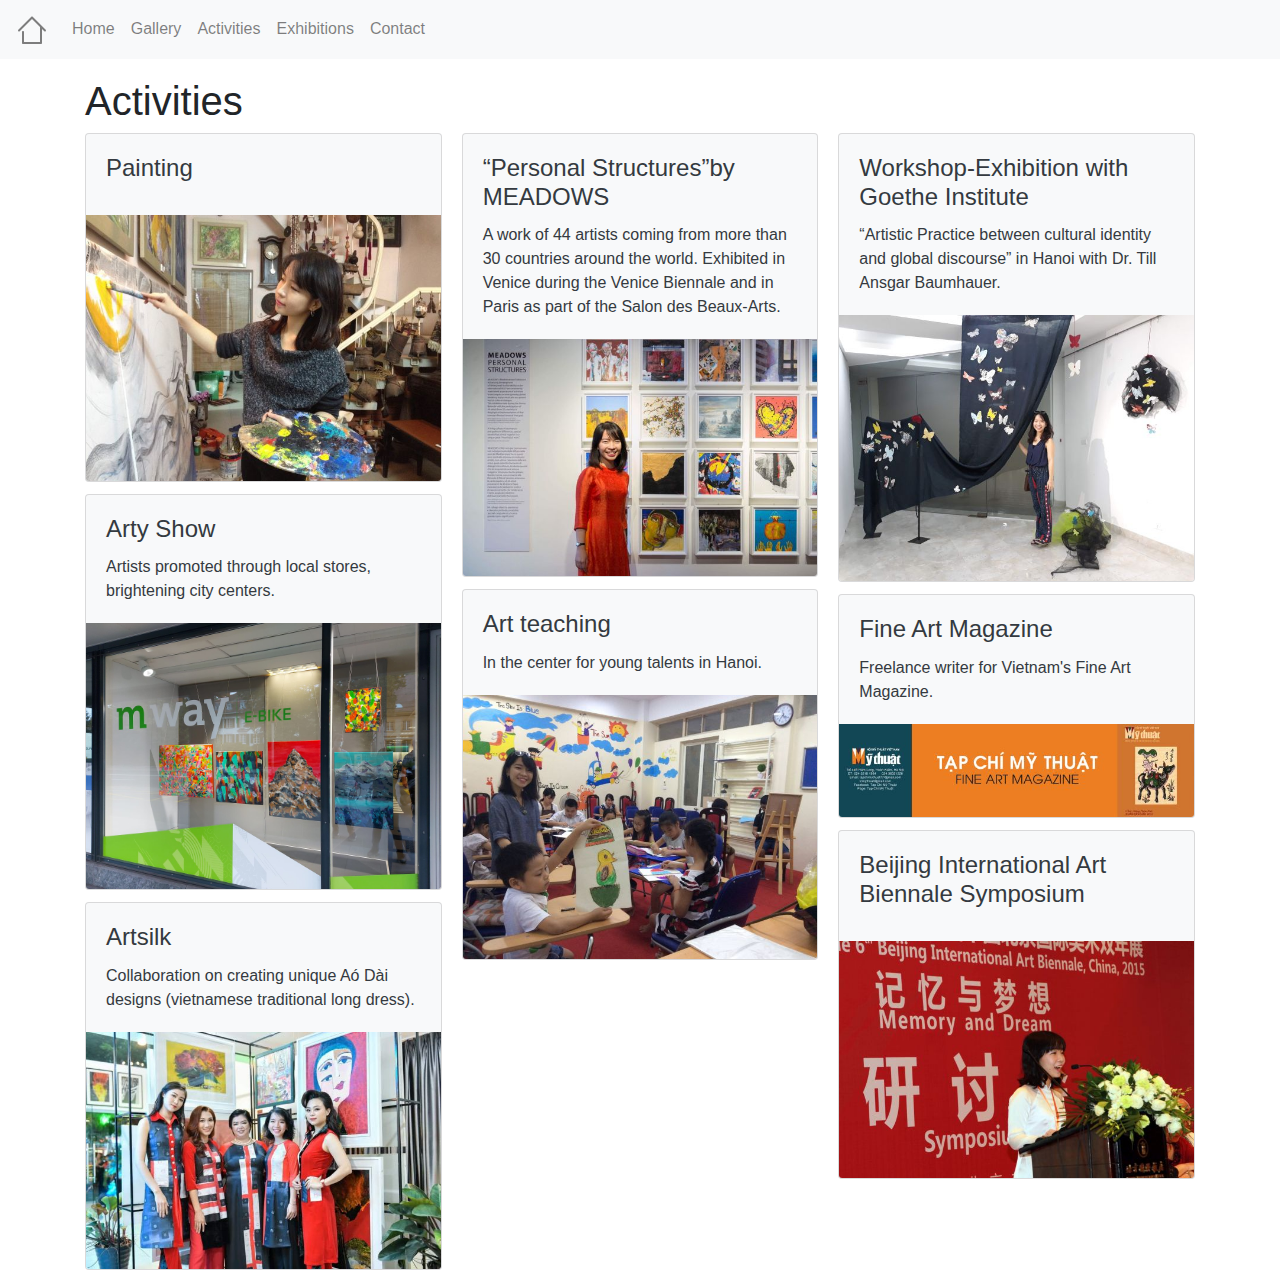
==== activities.html @ ae40b32d "Thư Arte -> Thu Arte" ====
<!DOCTYPE html>
<html lang="en" xmlns="http://www.w3.org/1999/xhtml" xmlns:og="http://ogp.me/ns#">
<head>
  <title>Thu Arte - Activities</title>
  <meta charset="utf-8">
  <meta http-equiv="Content-Type" content="text/html; charset=utf-8" />
  <meta name="viewport" content="width=device-width, initial-scale=1.0">
  <meta name="description" content="Artist Nguyễn Anh Thư's activities.">
  <meta property="og:url" content="https://thuarte.github.io" />
  <meta property="og:type" content="website" />
  <meta property="og:title" content="Thư Arte - Treat your soul" />
  <meta property="og:description" content="Artist Nguyễn Anh Thư's activities." />
  <meta property="og:image" content="https://thuarte.github.io/pics/og/thumbnail.jpg" />
  <link rel="stylesheet" href="https://maxcdn.bootstrapcdn.com/bootstrap/4.5.2/css/bootstrap.min.css">
  <script src="https://ajax.googleapis.com/ajax/libs/jquery/3.5.1/jquery.min.js"></script>
  <script src="https://cdnjs.cloudflare.com/ajax/libs/popper.js/1.16.0/umd/popper.min.js"></script>
  <script src="https://maxcdn.bootstrapcdn.com/bootstrap/4.5.2/js/bootstrap.min.js"></script>
  <link href="https://fonts.googleapis.com/icon?family=Material+Icons" rel="stylesheet">
  <link rel="icon" type="image/x-icon" href="pics/favicon/favicon.ico">
  <link rel="stylesheet" href="css/styles.css">
</head>
<body>

<nav class="navbar navbar-expand-sm navbar-light sticky-top bg-light">
  <a class="navbar-brand" href="index.html">
    <img class="nav-logo" src="pics/home.svg" alt="Logo">
  </a>
  <button class="navbar-toggler" type="button" data-toggle="collapse" data-target="#navbarCollapse" aria-controls="navbarCollapse" aria-expanded="false" aria-label="Toggle navigation">
    <span class="navbar-toggler-icon"></span>
  </button>
  <div class="collapse navbar-collapse" id="navbarCollapse">
    <ul class="navbar-nav mr-auto">
      <li class="nav-item">
        <a class="nav-link" href="index.html">Home</a>
      </li>
      <li class="nav-item">
        <a class="nav-link" href="gallery_acrylic.html">Gallery</a>
      </li>
      <li class="nav-item">
        <a class="nav-link" href="activities.html">Activities</a>
      </li>
      <li class="nav-item">
        <a class="nav-link" href="exhibitions.html">Exhibitions</a>
      </li>
      <li class="nav-item">
        <a class="nav-link" href="contact.html">Contact</a>
      </li>
    </ul>
  </div>
</nav>

<div class="container">

  <h1>Activities</h1>
  
  <div class="card-columns">
  
    <div class="card gallery-item bg-light text-dark">
      <div class="card-body">
        <h4 class="card-title">Painting</h4>
      </div>
      <img class="card-img-bottom" src="pics/activities/painting.jpg">
    </div>
    
    <div class="card gallery-item bg-light text-dark">
      <div class="card-body">
        <h4 class="card-title">Arty Show</h4>
        <p class="card-text">Artists promoted through local stores, brightening city centers.</p>
      </div>
      <img class="card-img-bottom" src="pics/activities/arty_show.jpg">
    </div>

    <div class="card gallery-item bg-light text-dark">
      <div class="card-body">
        <h4 class="card-title">Artsilk</h4>
        <p class="card-text">Collaboration on creating unique Aó Dài designs (vietnamese traditional long dress).</p>
        <!--<a class="btn btn-secondary" href="https://www.facebook.com/artsilkvietnam/" target="_blank">See more on Facebook</a>-->
      </div>
      <img class="card-img-bottom" src="pics/activities/artsilk.jpg">
    </div>

    <div class="card gallery-item bg-light text-dark">
      <div class="card-body">
        <h4 class="card-title"><q>Personal Structures</q>by MEADOWS</h4>
        <p class="card-text">A work of 44 artists coming from more than 30 countries around the world. Exhibited in Venice during the Venice Biennale and in Paris as part of the Salon des Beaux-Arts.</p>
      </div>
      <img class="card-img-bottom" src="pics/activities/personal_structures.jpg">
    </div>
    
    <div class="card gallery-item bg-light text-dark">
      <div class="card-body">
        <h4 class="card-title">Art teaching</h4>
        <p class="card-text">In the center for young talents in Hanoi.</p>
      </div>
      <img class="card-img-bottom" src="pics/activities/art_class.jpg">
    </div>
    
    <div class="card gallery-item bg-light text-dark">
      <div class="card-body">
        <h4 class="card-title">Workshop-Exhibition with Goethe Institute</h4>
        <p class="card-text"><q>Artistic Practice between cultural identity and global discourse</q> in Hanoi with Dr. Till Ansgar Baumhauer.</p>
      </div>
      <img class="card-img-bottom" src="pics/activities/goethe.jpg">
    </div>
    
    <div class="card gallery-item bg-light text-dark">
      <div class="card-body">
        <h4 class="card-title">Fine Art Magazine</h4>
        <p class="card-text">Freelance writer for Vietnam's Fine Art Magazine.</p>
        <!-- <a class="btn btn-secondary" href="http://tapchimythuat.vn/" target="_blank">Website</a> -->
      </div>
      <img class="card-img-bottom" src="pics/activities/fine_art_magazine.jpg">
      <!-- <a href="http://tapchimythuat.vn/" target="_blank">
        <img class="card-img-bottom" src="pics/activities/fine_art_magazine.jpg">
      </a> -->
    </div>
    
    <div class="card gallery-item bg-light text-dark">
      <div class="card-body">
        <h4 class="card-title">Beijing International Art Biennale Symposium</h4>
      </div>
      <img class="card-img-bottom" src="pics/activities/beijing.jpg">
    </div>
  </div>
  
</div>

<div id="galleryModal">
  <script src="js/gallery.js"></script>
</div>

</body>
</html>
---- css/styles.css ----
/* General */
h1 {
  margin-top: 18px;
}

/* Carousel buttons */
.carousel-btn {
  display: none;
  border: 0.1em solid #FFFFFF;
  box-sizing: border-box;
  font-family: 'Roboto',sans-serif;
  text-align: center;
  color: white;
  background-color: rgba(0, 0, 0, 0.5);
  padding: 1vw 2vw;
  font-size: 1rem;
  line-height: 1.5;
  border-radius: 0.25rem;
  margin: 0.5em;
}
.carousel-btn:hover {
  color: #0A0A0A;
  text-decoration: none;
  background-color: rgba(255, 255, 255, 0.5);
}
@media (min-width: 576px) { /* sm */
  .carousel-btn{
    display: inline-block;
  }
}
@media (min-width: 992px) { /* lg */
  .carousel-btn{
    font-size: 1.2rem;
  }
}
@media (min-width: 1200px) { /* xl */
  .carousel-btn{
    font-size: 1.4rem;
  }
}

/* Picture buttons */
.picture-btn {
  background-attachment: local;
  background-size: cover;
  background-position: center;
  opacity: 1.0;
}
.picture-btn:hover {
  opacity: 0.9;
}
.picture-btn-acrylic {
  background-image: url('../pics/menu1/acrylic.jpg');
}
.picture-btn-monoprint {
  background-image: url('../pics/menu1/monoprint.jpg');
}
.picture-btn-silk {
  background-image: url('../pics/menu1/silk.jpg');
}
.picture-btn-oil {
  background-image: url('../pics/menu1/oil.jpg');
}
.picture-btn-text{
  font-weight: bold;
  text-align: center;
  padding-top: 4rem;
  padding-bottom: 4rem;
  color: white;
  -webkit-text-stroke: 1px gray;
}
@media (min-width: 992px) { /* lg */
  .picture-btn-text {
    padding-top: 5rem;
    padding-bottom: 5rem;
  }
}

/* Menu cards */
.menu-card {
  opacity: 1.0;
  height: 100%;
  background-color: #f8f9fa;
}
.menu-card:hover {
  opacity: 0.9;
}
.menu-card-img {
  display: block;
  margin-top: 3rem;
  margin-left: auto;
  margin-right: auto;
  width: 150px;
  height: 150px;
  border-radius: 50%;
}

/* Card columns */
.card-columns {
  column-count: 1;
}
@media (min-width: 576px) { /* sm */
  .card-columns {
    column-count: 2;
  }
}
@media (min-width: 992px) { /* lg */
  .card-columns {
    column-count: 3;
  }
}

/* Gallery items */
.gallery-item {
  opacity: 1.0;
}
.gallery-item:hover {
  opacity: 0.9;
}

/* Gallery panels */
.gallery-panel {
  display: table;
  border-collapse: collapse;
  width: 100%;
}
.gallery-panel-item {
  display: table-cell;
}
@media (min-width: 576px) { /* sm */
  .gallery-panel-left {
    margin-right: 0.25rem;
  }
  .gallery-panel-right {
    margin-left: 0.25rem;
  }
  .gallery-panel-center  {
    margin-right: 0.75rem;
    margin-left: 0.75rem;
  }
}
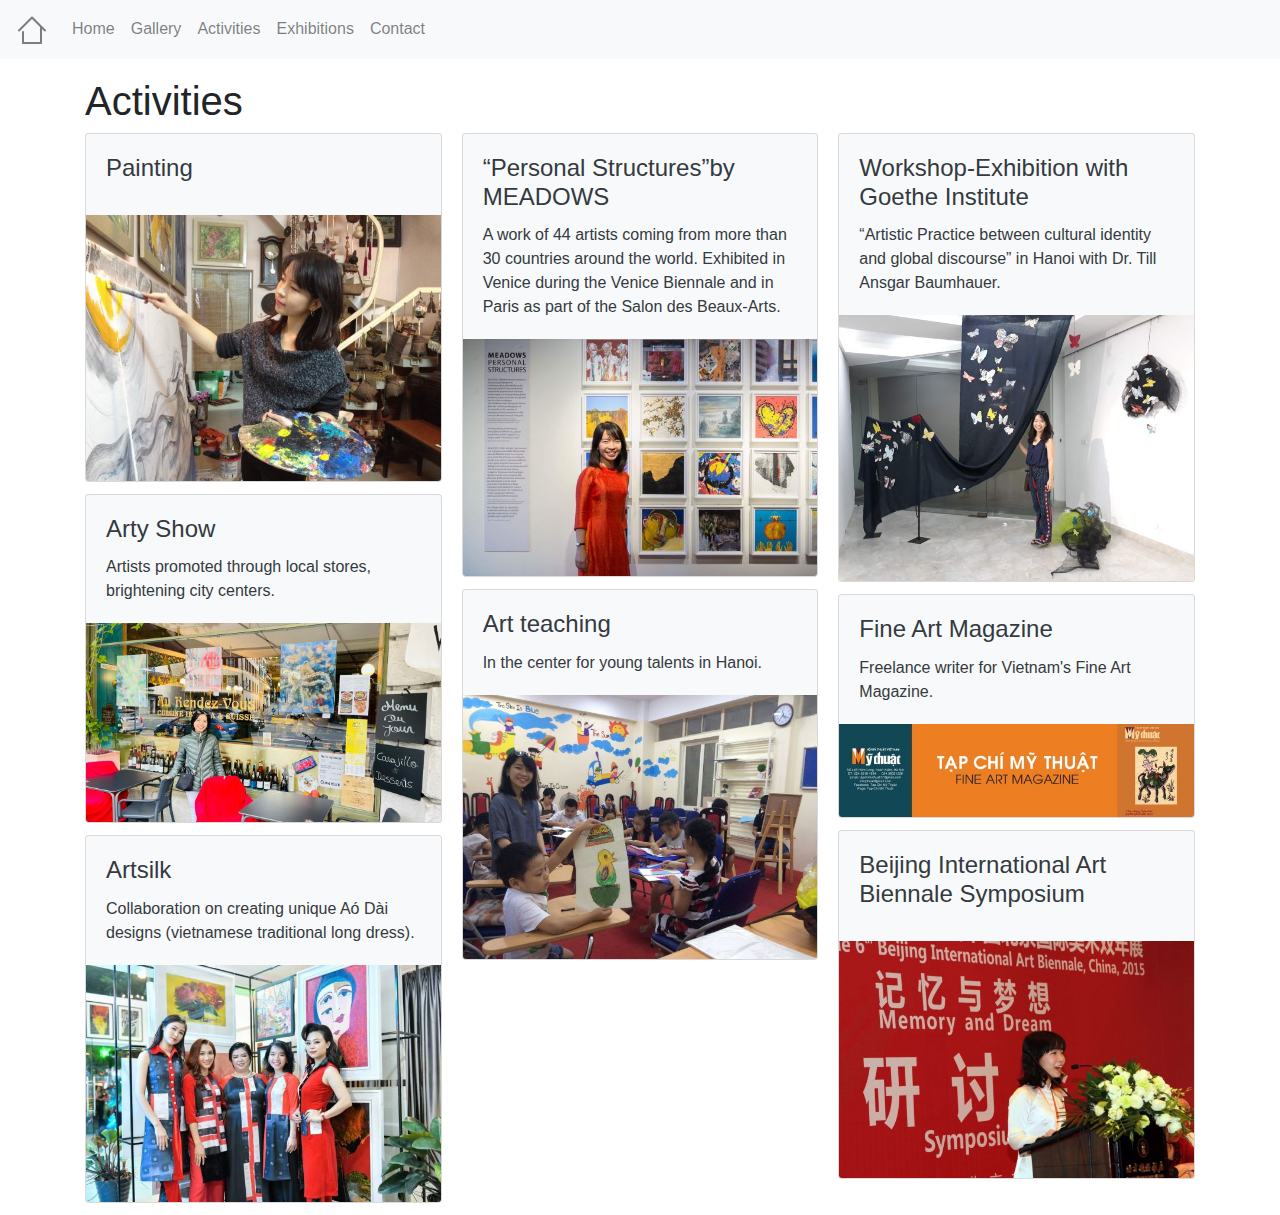
==== commit d5096aa8: "ArtyShow 2022" ====
--- a/activities.html
+++ b/activities.html
@@ -67,7 +67,7 @@
         <h4 class="card-title">Arty Show</h4>
         <p class="card-text">Artists promoted through local stores, brightening city centers.</p>
       </div>
-      <img class="card-img-bottom" src="pics/activities/arty_show.jpg">
+      <img class="card-img-bottom" src="pics/activities/arty_show2022.jpg">
     </div>
 
     <div class="card gallery-item bg-light text-dark">
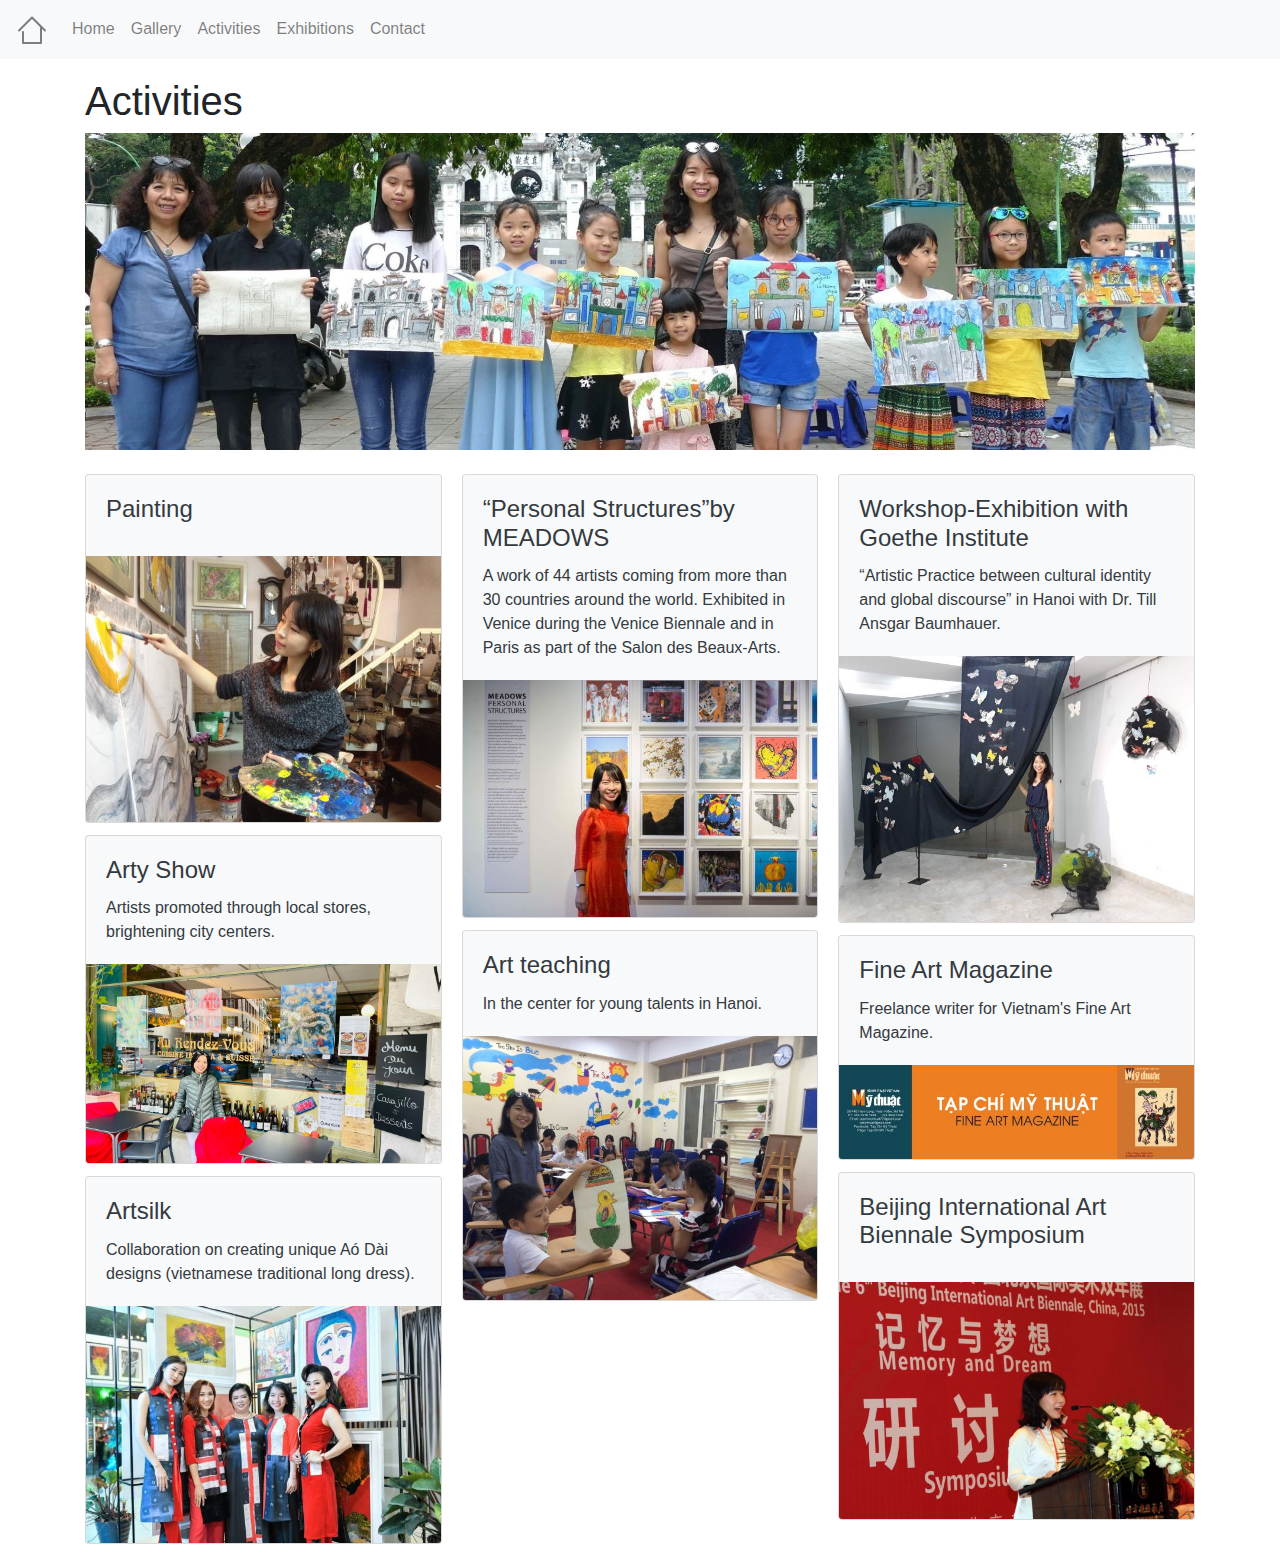
==== commit 58883cd5: "Gallery" ====
--- a/activities.html
+++ b/activities.html
@@ -50,9 +50,16 @@
 </nav>
 
 <div class="container">
+  <h1>Activities</h1>
+</div>
 
-  <h1>Activities</h1>
-  
+<div class="mb-4">
+  <div class="container">
+    <img class="w-100" src="pics/carousel/activities.jpg" alt="MEADOWS exhibition in Carrousel du Louvre, Paris">
+  </div>
+</div>
+
+<div class="container">
   <div class="card-columns">
   
     <div class="card gallery-item bg-light text-dark">
@@ -126,7 +133,7 @@
 </div>
 
 <div id="galleryModal">
-  <script src="js/gallery.js"></script>
+  <script src="js/gallery_modal.js"></script>
 </div>
 
 </body>
--- a/css/styles.css
+++ b/css/styles.css
@@ -61,18 +61,36 @@
 .picture-btn-oil {
   background-image: url('../pics/menu1/oil.jpg');
 }
-.picture-btn-text{
+.picture-btn-text {
   font-weight: bold;
   text-align: center;
   padding-top: 4rem;
   padding-bottom: 4rem;
   color: white;
-  -webkit-text-stroke: 1px gray;
+  text-shadow:
+    -1px -1px 0 gray,
+     0   -1px 0 gray,
+     1px -1px 0 gray,
+     1px  0   0 gray,
+     1px  1px 0 gray,
+     0    1px 0 gray,
+    -1px  1px 0 gray,
+    -1px  0   0 gray;
 }
 @media (min-width: 992px) { /* lg */
   .picture-btn-text {
     padding-top: 5rem;
     padding-bottom: 5rem;
+  }
+}
+.picture-btn-text-big {
+  padding-top: 8rem;
+  padding-bottom: 8rem;
+}
+@media (min-width: 992px) { /* lg */
+  .picture-btn-text-big {
+    padding-top: 10rem;
+    padding-bottom: 10rem;
   }
 }
 
@@ -90,9 +108,17 @@
   margin-top: 3rem;
   margin-left: auto;
   margin-right: auto;
+  border-radius: 50%;
+  filter: grayscale(80%);
+  -webkit-filter: grayscale(80%); /* Safari 6.0 - 9.0 */
+}
+.menu-card-img-sm {
   width: 150px;
   height: 150px;
-  border-radius: 50%;
+}
+.menu-card-img-lg {
+  width: 450px;
+  height: 450px;
 }
 
 /* Card columns */
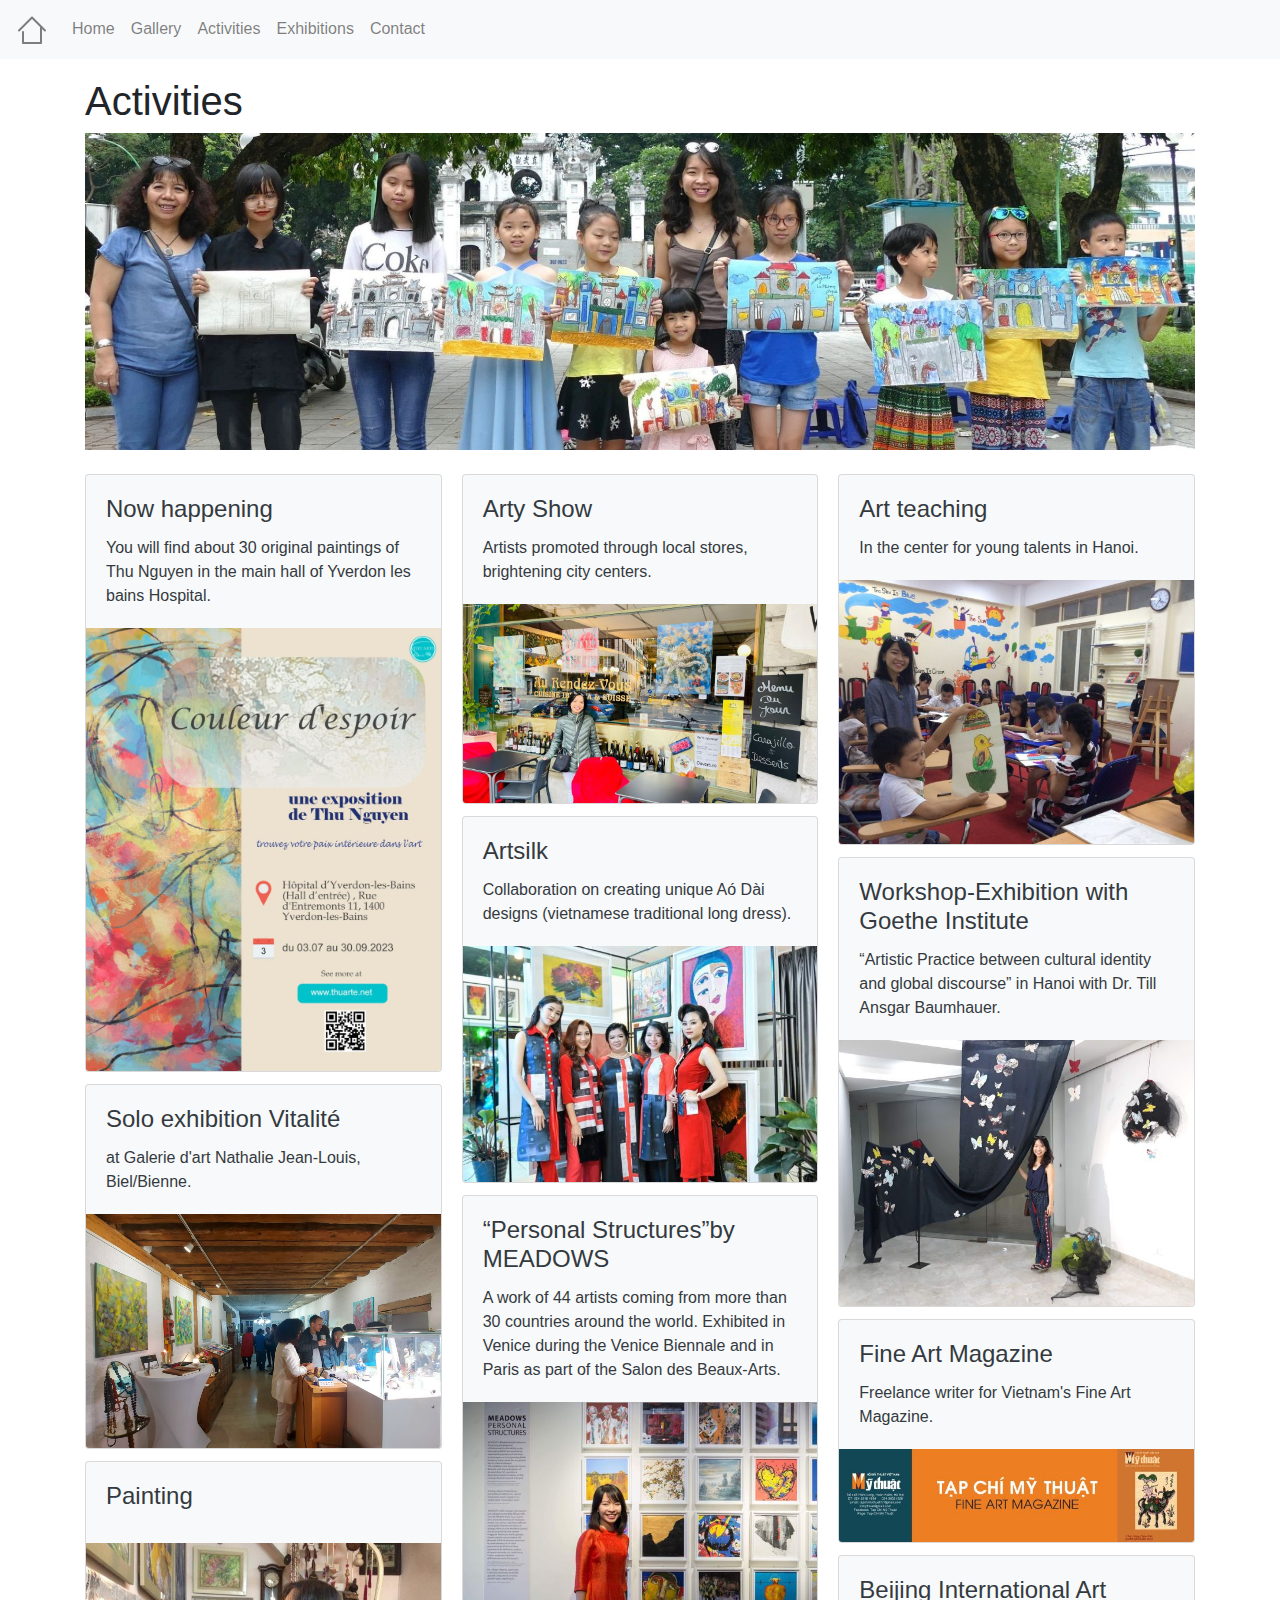
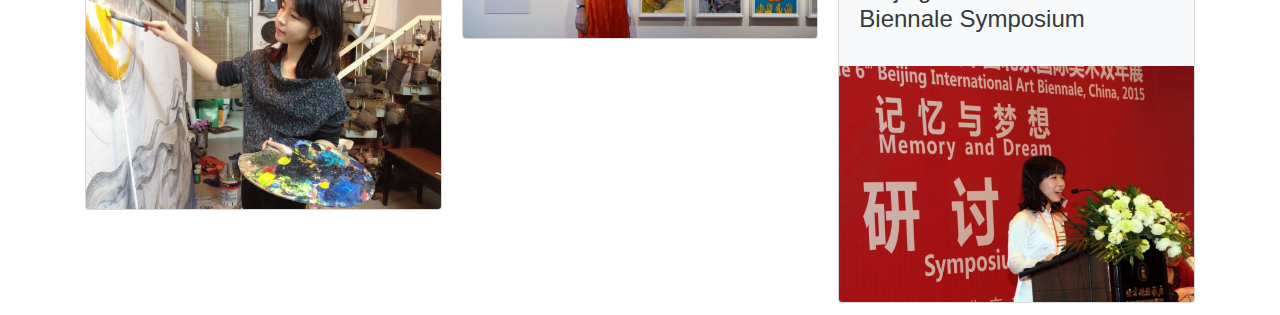
==== commit 6d7ac369: "activities" ====
--- a/activities.html
+++ b/activities.html
@@ -34,7 +34,7 @@
         <a class="nav-link" href="index.html">Home</a>
       </li>
       <li class="nav-item">
-        <a class="nav-link" href="gallery_acrylic.html">Gallery</a>
+        <a class="nav-link" href="gallery.html">Gallery</a>
       </li>
       <li class="nav-item">
         <a class="nav-link" href="activities.html">Activities</a>
@@ -62,6 +62,22 @@
 <div class="container">
   <div class="card-columns">
   
+    <div class="card gallery-item bg-light text-dark">
+      <div class="card-body">
+        <h4 class="card-title">Now happening</h4>
+        <p class="card-text"> You will find about 30 original paintings of Thu Nguyen in the main hall of Yverdon les bains Hospital.</p>
+      </div>
+      <img class="card-img-bottom" src="pics/activities/couleur_espoir.jpg">
+    </div>
+
+    <div class="card gallery-item bg-light text-dark">
+      <div class="card-body">
+        <h4 class="card-title">Solo exhibition Vitalité</h4>
+        <p class="card-text">at Galerie d'art Nathalie Jean-Louis, Biel/Bienne.</p>
+      </div>
+      <img class="card-img-bottom" src="pics/activities/vitality_expo.jpg">
+    </div>
+    
     <div class="card gallery-item bg-light text-dark">
       <div class="card-body">
         <h4 class="card-title">Painting</h4>
--- a/css/styles.css
+++ b/css/styles.css
@@ -49,6 +49,16 @@
 .picture-btn:hover {
   opacity: 0.9;
 }
+.picture-btn-gallery {
+  min-width: 100%;
+  min-height: 400px;
+  background-image: url('../pics/menu3/gallery.jpg');
+}
+@media (min-width: 992px) { /* lg */
+  .picture-btn-gallery {
+    min-height: 500px;
+  }
+}
 .picture-btn-acrylic {
   background-image: url('../pics/menu1/acrylic.jpg');
 }
@@ -61,7 +71,7 @@
 .picture-btn-oil {
   background-image: url('../pics/menu1/oil.jpg');
 }
-.picture-btn-text {
+.picture-btn-text{
   font-weight: bold;
   text-align: center;
   padding-top: 4rem;
@@ -83,14 +93,36 @@
     padding-bottom: 5rem;
   }
 }
-.picture-btn-text-big {
-  padding-top: 8rem;
-  padding-bottom: 8rem;
+
+.home-gallery-btn {
+  /* display: none; */
+  display: inline-block;
+  border: 0.1em solid #FFFFFF;
+  box-sizing: border-box;
+  font-family: 'Roboto',sans-serif;
+  text-align: center;
+  color: white;
+  background-color: rgba(0, 0, 0, 0.5);
+  padding: 1vw 4vw;
+  width: 70%;
+  font-size: 1.5rem;
+  line-height: 1.5;
+  border-radius: 0.25rem;
+  margin: 0.5em;
+}
+.home-gallery-btn:hover {
+  color: #0A0A0A;
+  text-decoration: none;
+  background-color: rgba(255, 255, 255, 0.5);
+}
+@media (min-width: 576px) { /* sm */
+  .home-gallery-btn {
+    display: inline-block;
+  }
 }
 @media (min-width: 992px) { /* lg */
-  .picture-btn-text-big {
-    padding-top: 10rem;
-    padding-bottom: 10rem;
+  .home-gallery-btn {
+    font-size: 2rem;
   }
 }
 
@@ -108,17 +140,9 @@
   margin-top: 3rem;
   margin-left: auto;
   margin-right: auto;
-  border-radius: 50%;
-  filter: grayscale(80%);
-  -webkit-filter: grayscale(80%); /* Safari 6.0 - 9.0 */
-}
-.menu-card-img-sm {
   width: 150px;
   height: 150px;
-}
-.menu-card-img-lg {
-  width: 450px;
-  height: 450px;
+  border-radius: 50%;
 }
 
 /* Card columns */
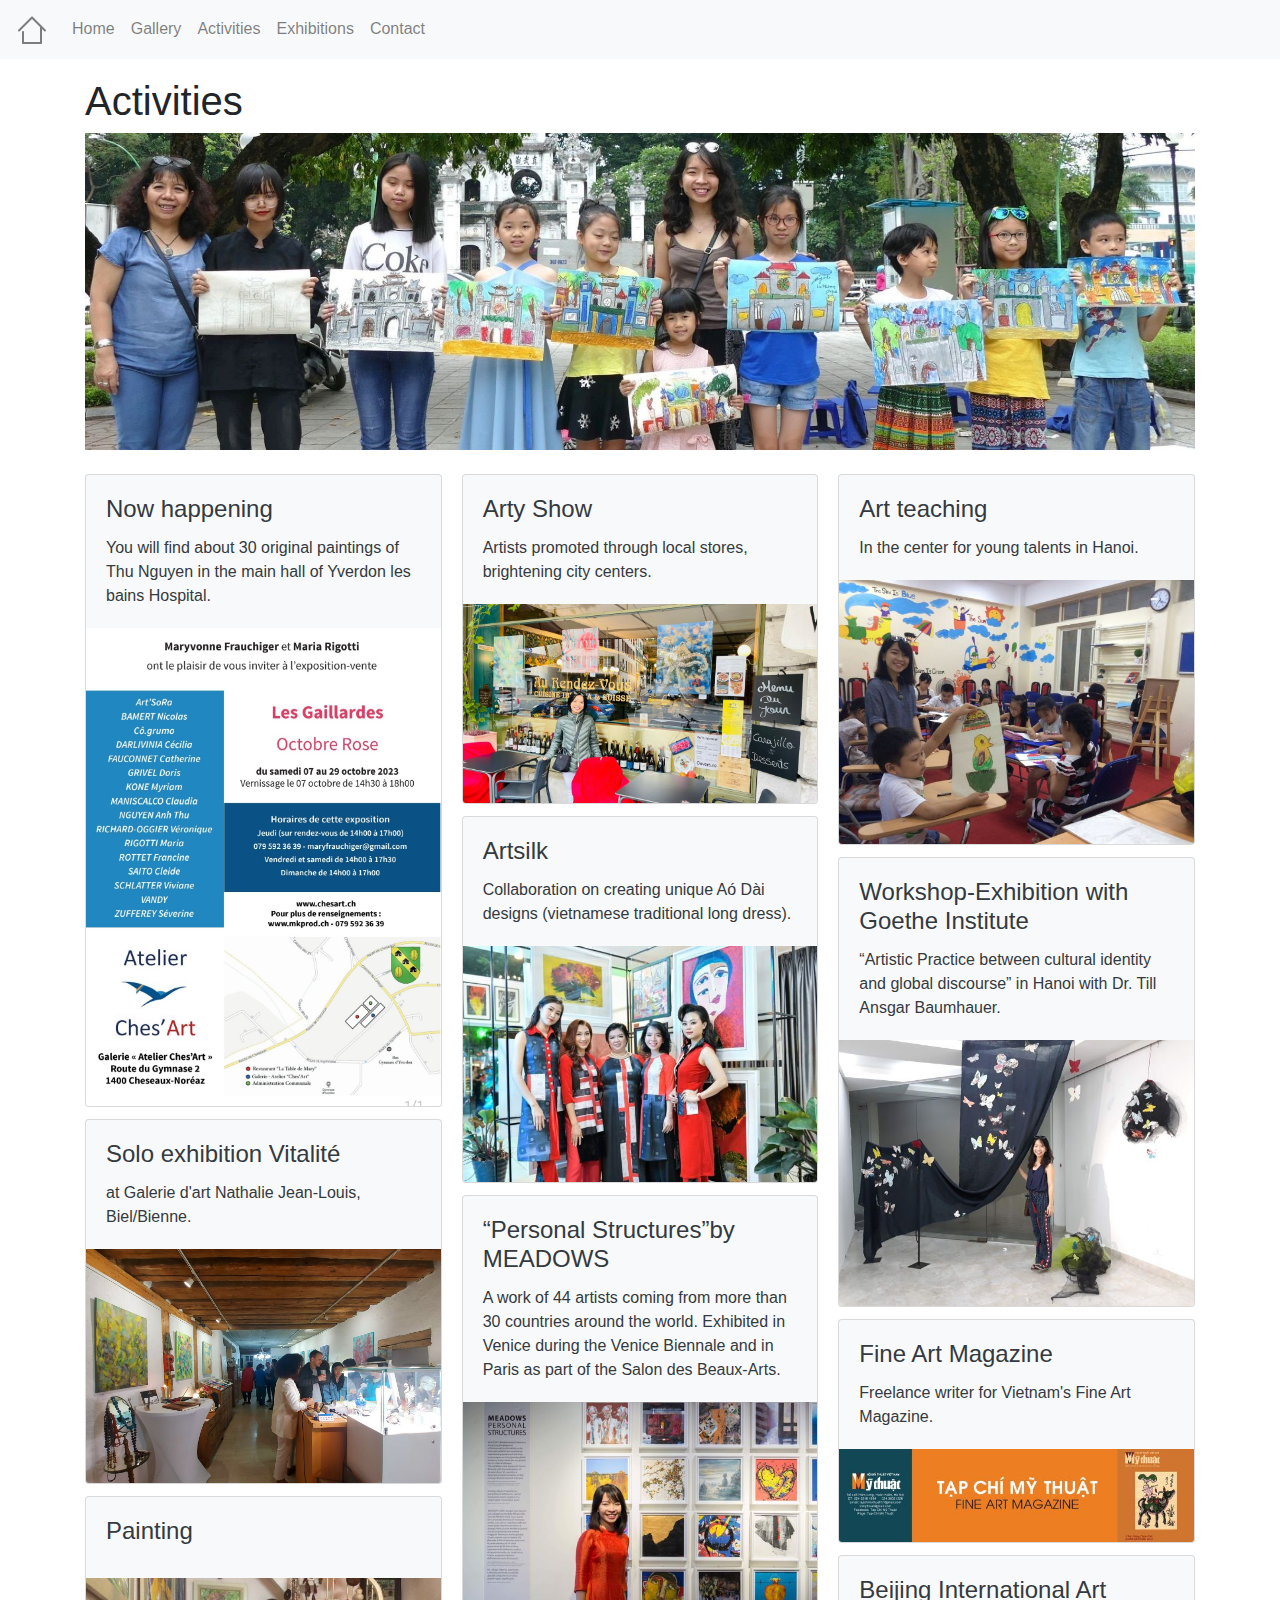
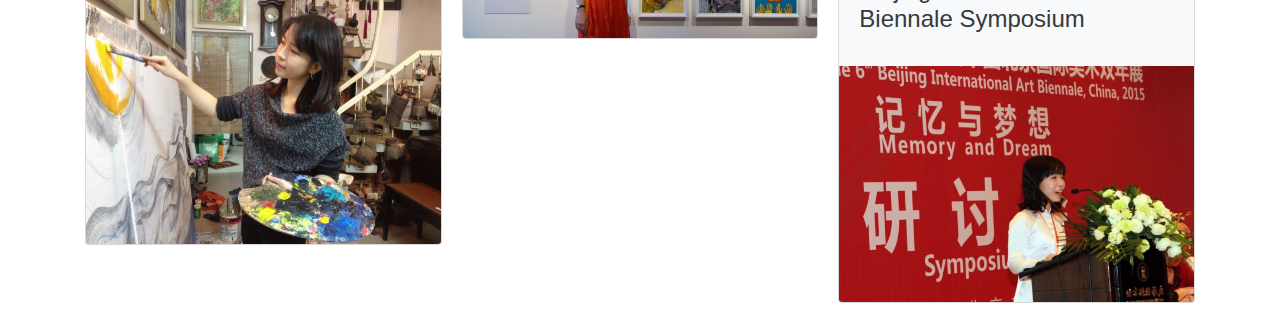
==== commit 2d7064b2: "gallery" ====
--- a/activities.html
+++ b/activities.html
@@ -67,7 +67,7 @@
         <h4 class="card-title">Now happening</h4>
         <p class="card-text"> You will find about 30 original paintings of Thu Nguyen in the main hall of Yverdon les bains Hospital.</p>
       </div>
-      <img class="card-img-bottom" src="pics/activities/couleur_espoir.jpg">
+      <img class="card-img-bottom" src="pics/activities/octobre_rose.jpg">
     </div>
 
     <div class="card gallery-item bg-light text-dark">
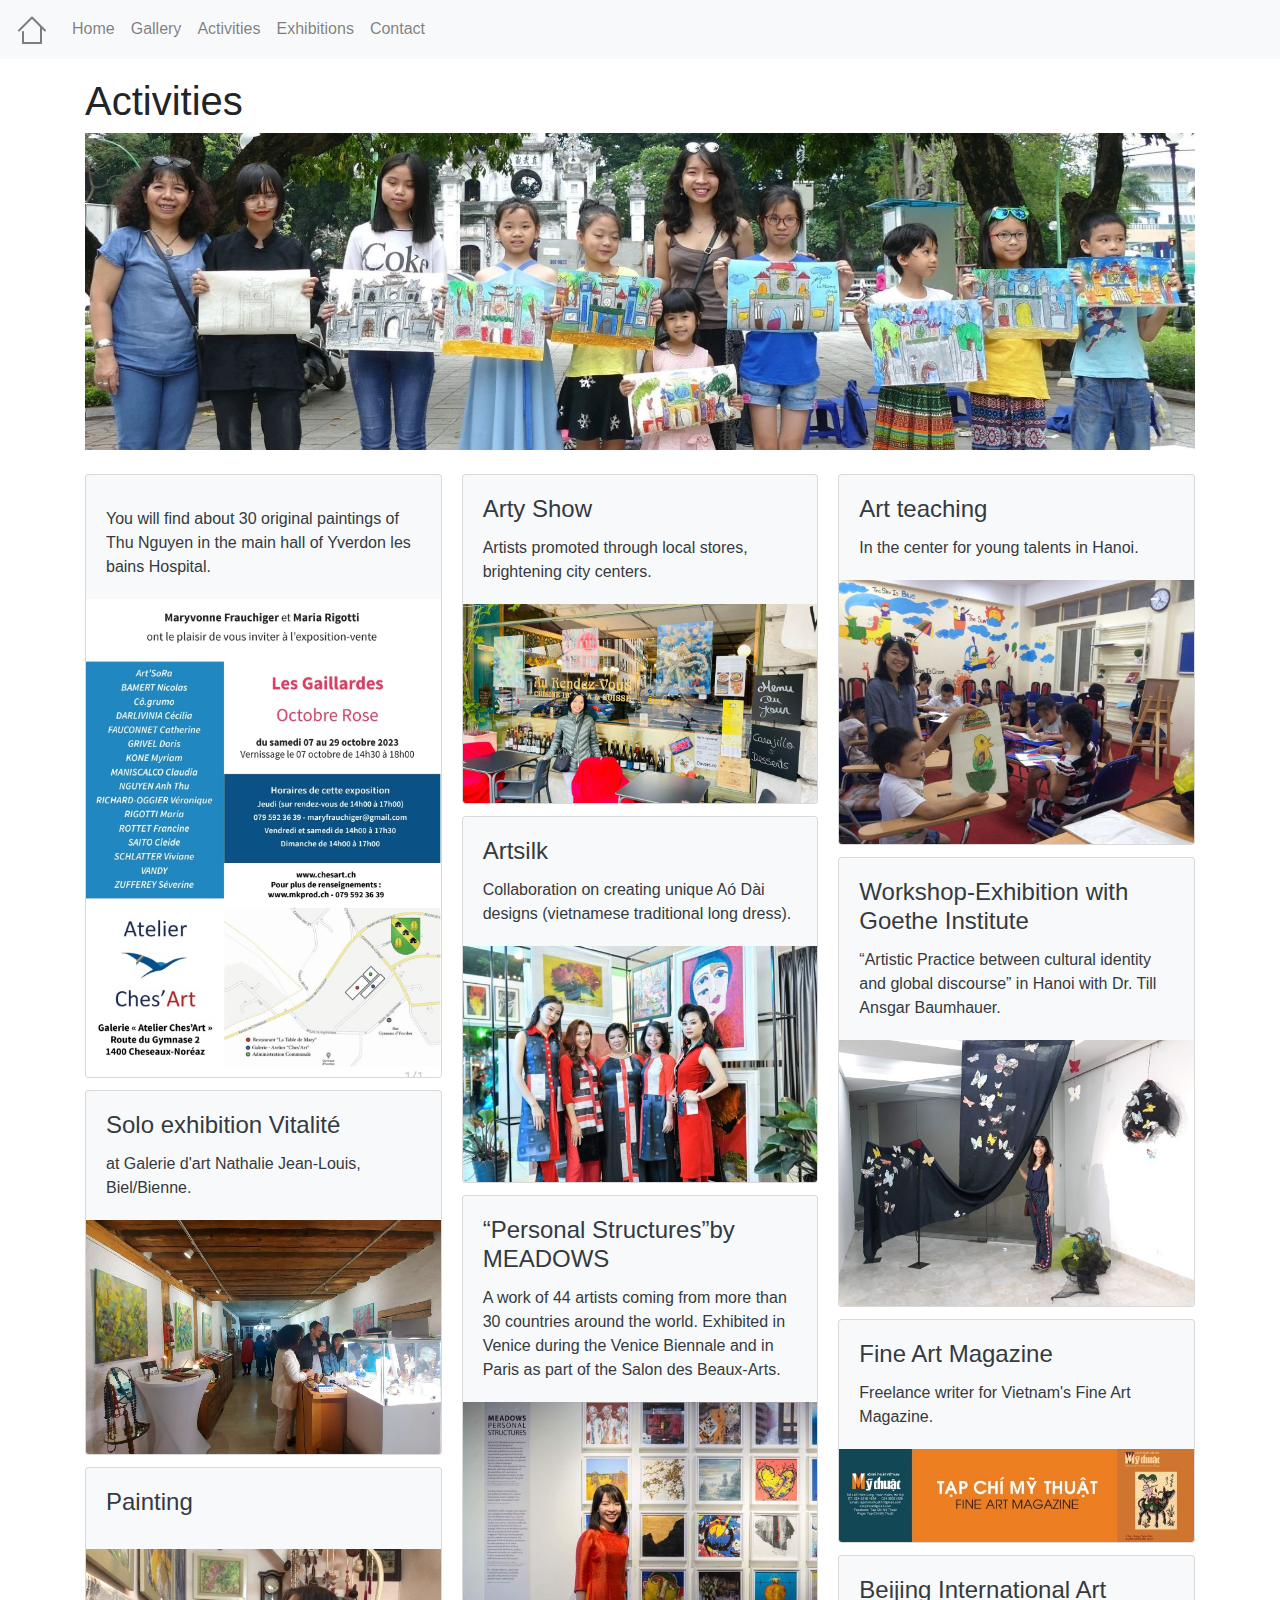
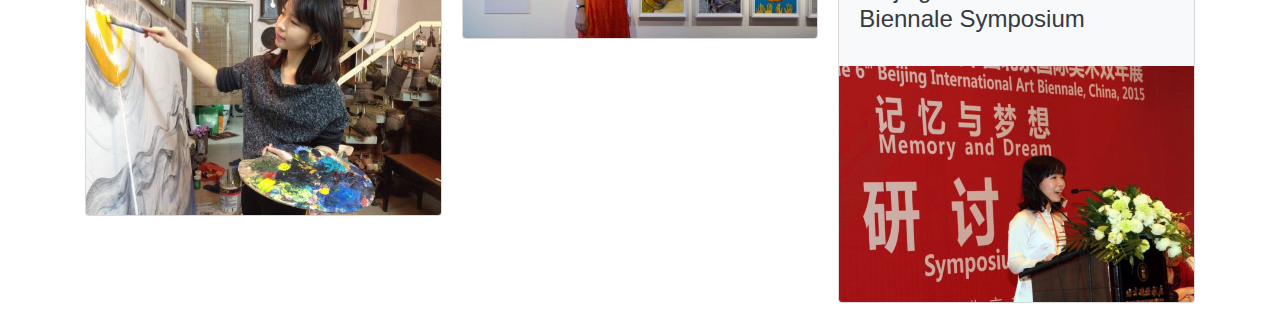
==== commit 8232c7c4: "Gallery Marine" ====
--- a/activities.html
+++ b/activities.html
@@ -64,7 +64,7 @@
   
     <div class="card gallery-item bg-light text-dark">
       <div class="card-body">
-        <h4 class="card-title">Now happening</h4>
+        <h4 class="card-title"></h4>
         <p class="card-text"> You will find about 30 original paintings of Thu Nguyen in the main hall of Yverdon les bains Hospital.</p>
       </div>
       <img class="card-img-bottom" src="pics/activities/octobre_rose.jpg">
